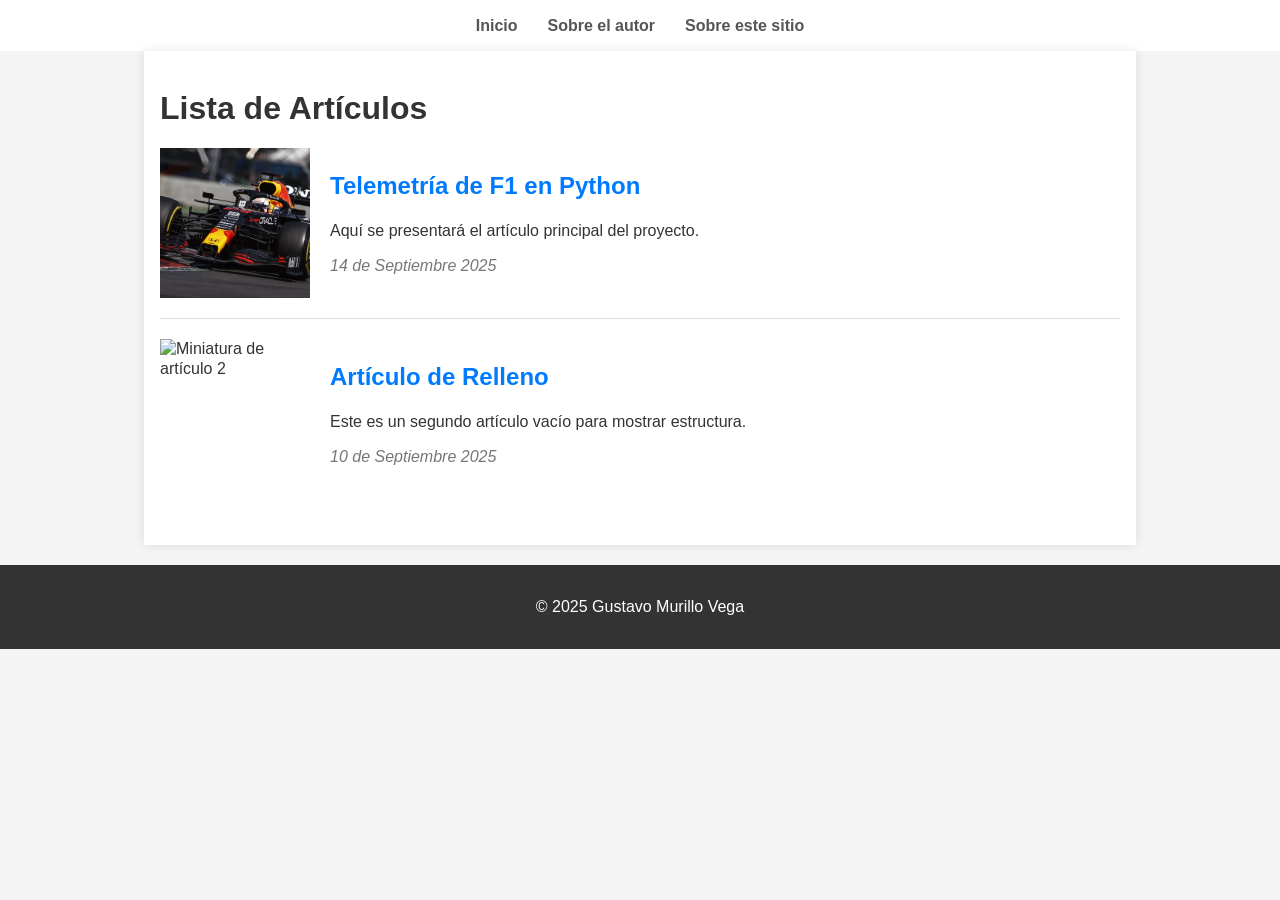
==== index.html @ 558b9983 "Initial commit" ====
<!DOCTYPE html>
<html lang="es">
<head>
    <meta charset="UTF-8">
    <meta name="viewport" content="width=device-width, initial-scale=1.0">
    <title>Análisis F1 - Inicio</title>
    <link rel="stylesheet" href="styles.css">
</head>
<body>
    <header>
        <nav>
            <ul>
                <li><a href="index.html">Inicio</a></li>
                <li><a href="autor.html">Sobre el autor</a></li>
				<li><a href="proyecto.html">Sobre este sitio</a></li>
            </ul>
        </nav>
    </header>

    <main class="inicio-main">
        <h1>Lista de Artículos</h1>
        <article class="article-preview">
            <img src="assets/max-verstappen-red-bull-racing.webp" alt="Miniatura de artículo 1">
            <div class="article-info">
                <h2><a href="article1.html">Telemetría de F1 en Python</a></h2>
                <p class="description">Aquí se presentará el artículo principal del proyecto.</p>
                <p class="date">14 de Septiembre 2025</p>
            </div>
        </article>
        <article class="article-preview">
            <img src="" alt="Miniatura de artículo 2">
            <div class="article-info">
                <h2><a href="article2.html">Artículo de Relleno</a></h2>
                <p class="description">Este es un segundo artículo vacío para mostrar estructura.</p>
                <p class="date">10 de Septiembre 2025</p>
            </div>
        </article>
    </main>

    <footer>
        <p>&copy; 2025 Gustavo Murillo Vega</p>
    </footer>
</body>
</html>
---- styles.css ----
:root {
	--var-global: red;
	/* llamar */
	/* propiedad: var(--var-global) */
}

body {
    font-family: sans-serif;
    line-height: 1.2;
    margin: 0;
    padding: 0;
    background-color: #f4f4f4;
    color: #333;
    display: flex;
    flex-direction: column;
    align-items: center;
}

body > * {
    width: 100vw;
}

header {
    background: #ffff;
    color: #333;
    padding: 1rem 0;
    text-align: center;
}

header nav ul {
    padding: 0;
    list-style: none;
    margin: 0;
    display: flex;
    justify-content: center;
}

header nav ul li {
    margin: 0 15px;
}

header nav ul li a {
    color: #555;
    text-decoration: none;
    font-weight: bold;
}

main {
    max-width: 960px;
    /* margin: 20px auto; */
    padding: 1rem;
    background: #fff;
    box-shadow: 0 0 10px rgba(0,0,0,0.1);
}

footer {
    text-align: center;
    padding: 1rem 0;
    background: #333;
    color: #fff;
    margin-top: 20px;
}

/* Home Page Specifics */
.home-main h1 {
    text-align: center;
}

.article-preview {
    display: flex;
    align-items: center;
    margin-bottom: 20px;
    padding-bottom: 20px;
    border-bottom: 1px solid #ddd;
}

.article-preview:last-child {
    border-bottom: none;
}

.article-preview img {
    width: 150px;
    height: 150px;
    object-fit: cover;
    margin-right: 20px;
}

.article-info h2 {
    margin-top: 0;
}

.article-info a {
    text-decoration: none;
    color: #007bff;
}

.article-info .date {
    font-style: italic;
    color: #777;
    margin: 5px 0 0;
}
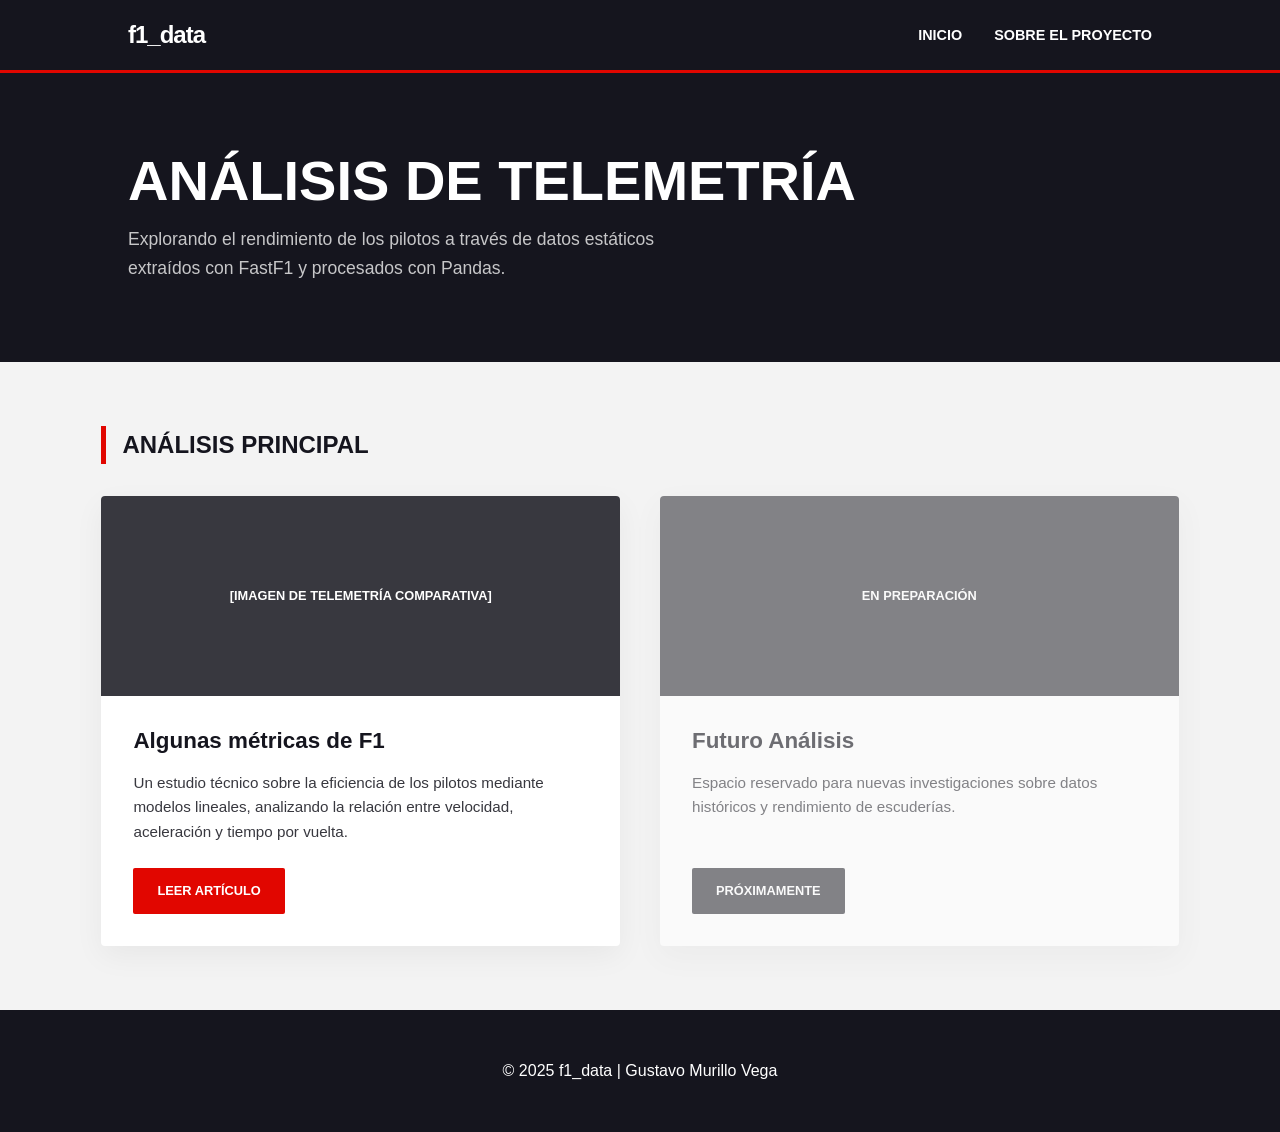
==== commit 0344079c: "Major redesign, about.html merge" ====
--- a/index.html
+++ b/index.html
@@ -3,42 +3,53 @@
 <head>
     <meta charset="UTF-8">
     <meta name="viewport" content="width=device-width, initial-scale=1.0">
-    <title>Análisis F1 - Inicio</title>
+    <title>f1_data | Portal de Análisis</title>
     <link rel="stylesheet" href="styles.css">
 </head>
 <body>
-    <header>
-        <nav>
-            <ul>
-                <li><a href="index.html">Inicio</a></li>
-                <li><a href="autor.html">Sobre el autor</a></li>
-				<li><a href="proyecto.html">Sobre este sitio</a></li>
-            </ul>
-        </nav>
+
+    <nav class="nav-bar">
+        <a href="index.html" class="nav-logo">f1_data</a>
+        <ul class="nav-links">
+            <li><a href="index.html">Inicio</a></li>
+            <li><a href="about.html">Sobre el proyecto</a></li>
+        </ul>
+    </nav>
+
+    <header class="hero">
+        <h1>Análisis de Telemetría</h1>
+        <p>Explorando el rendimiento de los pilotos a través de datos estáticos extraídos con FastF1 y procesados con Pandas.</p>
     </header>
 
-    <main class="inicio-main">
-        <h1>Lista de Artículos</h1>
-        <article class="article-preview">
-            <img src="assets/max-verstappen-red-bull-racing.webp" alt="Miniatura de artículo 1">
-            <div class="article-info">
-                <h2><a href="article1.html">Telemetría de F1 en Python</a></h2>
-                <p class="description">Aquí se presentará el artículo principal del proyecto.</p>
-                <p class="date">14 de Septiembre 2025</p>
-            </div>
-        </article>
-        <article class="article-preview">
-            <img src="" alt="Miniatura de artículo 2">
-            <div class="article-info">
-                <h2><a href="article2.html">Artículo de Relleno</a></h2>
-                <p class="description">Este es un segundo artículo vacío para mostrar estructura.</p>
-                <p class="date">10 de Septiembre 2025</p>
-            </div>
-        </article>
+    <main class="container">
+        <h2 class="section-title">Análisis Principal</h2>
+        
+        <div class="articles-grid">
+            <article class="article-card">
+                <div class="card-image">
+                    [Imagen de Telemetría Comparativa]
+                </div>
+                <div class="card-body">
+                    <h2>Algunas métricas de F1</h2>
+                    <p>Un estudio técnico sobre la eficiencia de los pilotos mediante modelos lineales, analizando la relación entre velocidad, aceleración y tiempo por vuelta.</p>
+                    <a href="article1.html" class="btn-read">Leer Artículo</a>
+                </div>
+            </article>
+
+            <article class="article-card disabled">
+                <div class="card-image">En preparación</div>
+                <div class="card-body">
+                    <h2>Futuro Análisis</h2>
+                    <p>Espacio reservado para nuevas investigaciones sobre datos históricos y rendimiento de escuderías.</p>
+                    <span class="btn-read-disabled">Próximamente</span>
+                </div>
+            </article>
+        </div>
     </main>
 
-    <footer>
-        <p>&copy; 2025 Gustavo Murillo Vega</p>
+    <footer class="main-footer">
+        <p>&copy; 2025 f1_data | Gustavo Murillo Vega</p>
     </footer>
+
 </body>
 </html>
--- a/styles.css
+++ b/styles.css
@@ -1,101 +1,241 @@
 :root {
-	--var-global: red;
-	/* llamar */
-	/* propiedad: var(--var-global) */
-}
-
-body {
-    font-family: sans-serif;
-    line-height: 1.2;
+    --f1-red: #e10600;
+    --carbon-black: #15151e;
+    --track-gray: #38383f;
+    --asphalt: #2b2b32;
+    --clean-white: #ffffff;
+    --soft-gray: #f3f3f3;
+    --transition: all 0.3s ease;
+}
+
+* {
+    box-sizing: border-box;
     margin: 0;
     padding: 0;
-    background-color: #f4f4f4;
-    color: #333;
+}
+
+body {
+    font-family: 'Segoe UI', Roboto, Helvetica, Arial, sans-serif;
+    background-color: var(--soft-gray);
+    color: var(--carbon-black);
+    line-height: 1.6;
     display: flex;
     flex-direction: column;
+    min-height: 100vh;
+}
+
+/* Navegación */
+.nav-bar {
+    background: var(--carbon-black);
+    padding: 1rem 10%;
+    display: flex;
+    justify-content: space-between;
     align-items: center;
-}
-
-body > * {
-    width: 100vw;
-}
-
-header {
-    background: #ffff;
-    color: #333;
-    padding: 1rem 0;
+    border-bottom: 3px solid var(--f1-red);
+}
+
+.nav-logo {
+    color: var(--clean-white);
+    font-weight: 800;
+    text-decoration: none;
+    font-size: 1.5rem;
+    letter-spacing: -1px;
+}
+
+.nav-links {
+    display: flex;
+    gap: 2rem;
+    list-style: none;
+}
+
+.nav-links a {
+    color: var(--clean-white);
+    text-decoration: none;
+    font-size: 0.9rem;
+    text-transform: uppercase;
+    font-weight: 600;
+    transition: var(--transition);
+}
+
+.nav-links a:hover {
+    color: var(--f1-red);
+}
+
+/* Hero / Header */
+.hero {
+    background-color: var(--carbon-black);
+    color: var(--clean-white);
+    padding: 5rem 10%;
+    text-align: left;
+}
+
+.hero h1 {
+    font-size: 3.5rem;
+    text-transform: uppercase;
+    margin-bottom: 1rem;
+    line-height: 1;
+}
+
+.hero p {
+    color: var(--soft-gray);
+    max-width: 600px;
+    font-size: 1.1rem;
+    opacity: 0.8;
+}
+
+/* Contenedores */
+.container {
+    max-width: 1200px;
+    margin: 4rem auto;
+    padding: 0 1rem;
+    flex-grow: 1;
+}
+
+.section-title {
+    margin-bottom: 2rem;
+    font-size: 1.5rem;
+    text-transform: uppercase;
+    border-left: 5px solid var(--f1-red);
+    padding-left: 1rem;
+}
+
+.articles-grid {
+    display: grid;
+    grid-template-columns: repeat(auto-fill, minmax(350px, 1fr));
+    gap: 2.5rem;
+}
+
+/* Tarjetas */
+.article-card {
+    background: var(--clean-white);
+    border-radius: 4px;
+    overflow: hidden;
+    box-shadow: 0 10px 30px rgba(0,0,0,0.05);
+    transition: var(--transition);
+    display: flex;
+    flex-direction: column;
+}
+
+.article-card:hover:not(.disabled) {
+    transform: translateY(-5px);
+    box-shadow: 0 15px 40px rgba(0,0,0,0.1);
+}
+
+.article-card.disabled {
+    opacity: 0.6;
+}
+
+.card-image {
+    width: 100%;
+    height: 200px;
+    background: var(--track-gray);
+    display: flex;
+    align-items: center;
+    justify-content: center;
+    color: var(--clean-white);
+    font-weight: bold;
+    text-transform: uppercase;
+    font-size: 0.8rem;
+}
+
+.card-body {
+    padding: 2rem;
+    flex-grow: 1;
+    display: flex;
+    flex-direction: column;
+}
+
+.card-body h2 {
+    font-size: 1.4rem;
+    margin-bottom: 1rem;
+    line-height: 1.2;
+}
+
+.card-body p {
+    font-size: 0.95rem;
+    color: var(--track-gray);
+    margin-bottom: 1.5rem;
+    flex-grow: 1;
+}
+
+.btn-read {
+    align-self: flex-start;
+    padding: 0.8rem 1.5rem;
+    background: var(--f1-red);
+    color: var(--clean-white);
+    text-decoration: none;
+    font-weight: 700;
+    text-transform: uppercase;
+    font-size: 0.8rem;
+    border-radius: 2px;
+    transition: var(--transition);
+}
+
+.btn-read:hover {
+    background: var(--carbon-black);
+}
+
+.btn-read-disabled {
+    align-self: flex-start;
+    padding: 0.8rem 1.5rem;
+    background: var(--track-gray);
+    color: var(--clean-white);
+    font-weight: 700;
+    text-transform: uppercase;
+    font-size: 0.8rem;
+    border-radius: 2px;
+}
+
+/* About Section */
+.about-header {
+    margin-bottom: 3rem;
+}
+
+.about-section {
+    background: var(--clean-white);
+    padding: 3rem;
+    border-radius: 4px;
+    margin-bottom: 2rem;
+    box-shadow: 0 4px 6px rgba(0,0,0,0.05);
+}
+
+.about-section h2 {
+    margin-bottom: 1.5rem;
+    color: var(--f1-red);
+    text-transform: uppercase;
+    font-size: 1.2rem;
+}
+
+.about-section ul {
+    list-style: none;
+    padding-left: 0;
+}
+
+.about-section li {
+    margin-bottom: 1rem;
+    padding-left: 1.5rem;
+    position: relative;
+}
+
+.about-section li::before {
+    content: "→";
+    position: absolute;
+    left: 0;
+    color: var(--f1-red);
+    font-weight: bold;
+}
+
+/* Footer */
+.main-footer {
+    background: var(--carbon-black);
+    color: var(--clean-white);
+    padding: 3rem 10%;
     text-align: center;
-}
-
-header nav ul {
-    padding: 0;
-    list-style: none;
-    margin: 0;
-    display: flex;
-    justify-content: center;
-}
-
-header nav ul li {
-    margin: 0 15px;
-}
-
-header nav ul li a {
-    color: #555;
-    text-decoration: none;
-    font-weight: bold;
-}
-
-main {
-    max-width: 960px;
-    /* margin: 20px auto; */
-    padding: 1rem;
-    background: #fff;
-    box-shadow: 0 0 10px rgba(0,0,0,0.1);
-}
-
-footer {
-    text-align: center;
-    padding: 1rem 0;
-    background: #333;
-    color: #fff;
-    margin-top: 20px;
-}
-
-/* Home Page Specifics */
-.home-main h1 {
-    text-align: center;
-}
-
-.article-preview {
-    display: flex;
-    align-items: center;
-    margin-bottom: 20px;
-    padding-bottom: 20px;
-    border-bottom: 1px solid #ddd;
-}
-
-.article-preview:last-child {
-    border-bottom: none;
-}
-
-.article-preview img {
-    width: 150px;
-    height: 150px;
-    object-fit: cover;
-    margin-right: 20px;
-}
-
-.article-info h2 {
-    margin-top: 0;
-}
-
-.article-info a {
-    text-decoration: none;
-    color: #007bff;
-}
-
-.article-info .date {
-    font-style: italic;
-    color: #777;
-    margin: 5px 0 0;
-}
+    margin-top: auto;
+}
+
+@media (max-width: 768px) {
+    .hero h1 { font-size: 2.5rem; }
+    .nav-bar { flex-direction: column; gap: 1rem; }
+    .about-section { padding: 1.5rem; }
+}
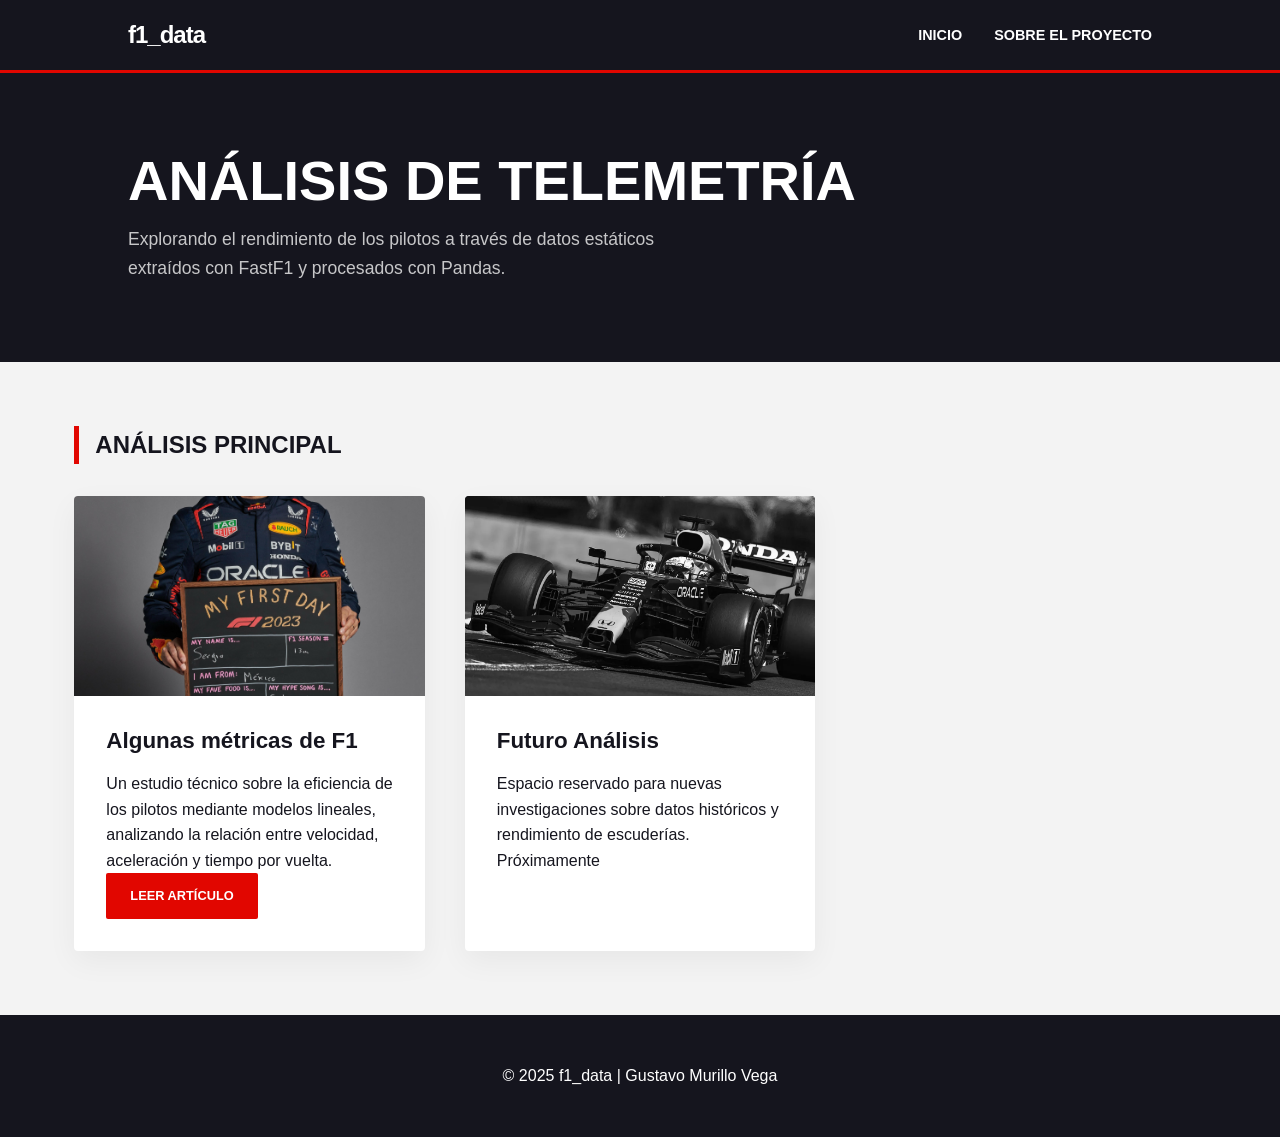
==== commit 2930c8ee: "Photos and data extract" ====
--- a/index.html
+++ b/index.html
@@ -25,9 +25,10 @@
         <h2 class="section-title">Análisis Principal</h2>
         
         <div class="articles-grid">
+            <!-- Artículo 1: Minister of Defense -->
             <article class="article-card">
                 <div class="card-image">
-                    [Imagen de Telemetría Comparativa]
+                    <img src="assets/minister-of-defense.jpg" alt="Checo Pérez - Minister of Defense" style="width: 100%; height: 100%; object-fit: cover;">
                 </div>
                 <div class="card-body">
                     <h2>Algunas métricas de F1</h2>
@@ -36,8 +37,11 @@
                 </div>
             </article>
 
+            <!-- Artículo 2: Max Verstappen -->
             <article class="article-card disabled">
-                <div class="card-image">En preparación</div>
+                <div class="card-image">
+                    <img src="assets/max-verstappen-red-bull-racing.webp" alt="Max Verstappen" style="width: 100%; height: 100%; object-fit: cover; filter: grayscale(100%);">
+                </div>
                 <div class="card-body">
                     <h2>Futuro Análisis</h2>
                     <p>Espacio reservado para nuevas investigaciones sobre datos históricos y rendimiento de escuderías.</p>
--- a/styles.css
+++ b/styles.css
@@ -99,13 +99,13 @@
     padding-left: 1rem;
 }
 
+/* Grid de Artículos */
 .articles-grid {
     display: grid;
     grid-template-columns: repeat(auto-fill, minmax(350px, 1fr));
     gap: 2.5rem;
 }
 
-/* Tarjetas */
 .article-card {
     background: var(--clean-white);
     border-radius: 4px;
@@ -119,10 +119,6 @@
 .article-card:hover:not(.disabled) {
     transform: translateY(-5px);
     box-shadow: 0 15px 40px rgba(0,0,0,0.1);
-}
-
-.article-card.disabled {
-    opacity: 0.6;
 }
 
 .card-image {
@@ -151,13 +147,6 @@
     line-height: 1.2;
 }
 
-.card-body p {
-    font-size: 0.95rem;
-    color: var(--track-gray);
-    margin-bottom: 1.5rem;
-    flex-grow: 1;
-}
-
 .btn-read {
     align-self: flex-start;
     padding: 0.8rem 1.5rem;
@@ -171,61 +160,88 @@
     transition: var(--transition);
 }
 
-.btn-read:hover {
-    background: var(--carbon-black);
-}
-
-.btn-read-disabled {
-    align-self: flex-start;
-    padding: 0.8rem 1.5rem;
-    background: var(--track-gray);
-    color: var(--clean-white);
-    font-weight: 700;
-    text-transform: uppercase;
-    font-size: 0.8rem;
-    border-radius: 2px;
-}
-
-/* About Section */
-.about-header {
-    margin-bottom: 3rem;
-}
-
-.about-section {
+/* Estilos de Contenido (Ajustados a 800px) */
+.full-article, .about-section {
     background: var(--clean-white);
     padding: 3rem;
     border-radius: 4px;
+    box-shadow: 0 10px 30px rgba(0,0,0,0.05);
     margin-bottom: 2rem;
-    box-shadow: 0 4px 6px rgba(0,0,0,0.05);
-}
-
-.about-section h2 {
-    margin-bottom: 1.5rem;
-    color: var(--f1-red);
+    /* Ajuste de ancho máximo solicitado */
+    max-width: 800px;
+    margin-left: auto;
+    margin-right: auto;
+    width: 100%;
+}
+
+.article-body h3, .about-section h2 {
+    margin: 2rem 0 1rem;
+    border-bottom: 2px solid var(--soft-gray);
+    padding-bottom: 0.5rem;
     text-transform: uppercase;
     font-size: 1.2rem;
-}
-
-.about-section ul {
-    list-style: none;
-    padding-left: 0;
-}
-
-.about-section li {
-    margin-bottom: 1rem;
-    padding-left: 1.5rem;
+    color: var(--carbon-black);
+}
+
+/* Video Wrapper & Thumbnail */
+.video-wrapper {
+    margin: 2rem 0;
+    background: var(--carbon-black);
+    aspect-ratio: 16 / 9;
+    display: flex;
+    align-items: center;
+    justify-content: center;
+    color: white;
+    overflow: hidden;
+    border-radius: 4px;
     position: relative;
-}
-
-.about-section li::before {
-    content: "→";
+    text-decoration: none;
+}
+
+.video-wrapper img {
+    width: 100%;
+    height: 100%;
+    object-fit: cover;
+    opacity: 0.7;
+    transition: var(--transition);
+}
+
+.video-wrapper:hover img {
+    opacity: 0.9;
+}
+
+.play-button {
     position: absolute;
-    left: 0;
-    color: var(--f1-red);
-    font-weight: bold;
-}
-
-/* Footer */
+    width: 68px;
+    height: 48px;
+    background: rgba(0, 0, 0, 0.8);
+    border-radius: 12px;
+    display: flex;
+    align-items: center;
+    justify-content: center;
+    pointer-events: none;
+}
+
+.play-button::after {
+    content: "";
+    border-style: solid;
+    border-width: 10px 0 10px 15px;
+    border-color: transparent transparent transparent white;
+}
+
+/* Wrappers de Datos */
+.chart-wrapper {
+    margin: 2rem 0;
+    padding: 1.5rem;
+    background: var(--soft-gray);
+    border-radius: 4px;
+    min-height: 300px;
+    display: flex;
+    flex-direction: column;
+    align-items: center;
+    justify-content: center;
+}
+
 .main-footer {
     background: var(--carbon-black);
     color: var(--clean-white);
@@ -235,7 +251,6 @@
 }
 
 @media (max-width: 768px) {
+    .full-article, .about-section { padding: 1.5rem; }
     .hero h1 { font-size: 2.5rem; }
-    .nav-bar { flex-direction: column; gap: 1rem; }
-    .about-section { padding: 1.5rem; }
-}
+}
